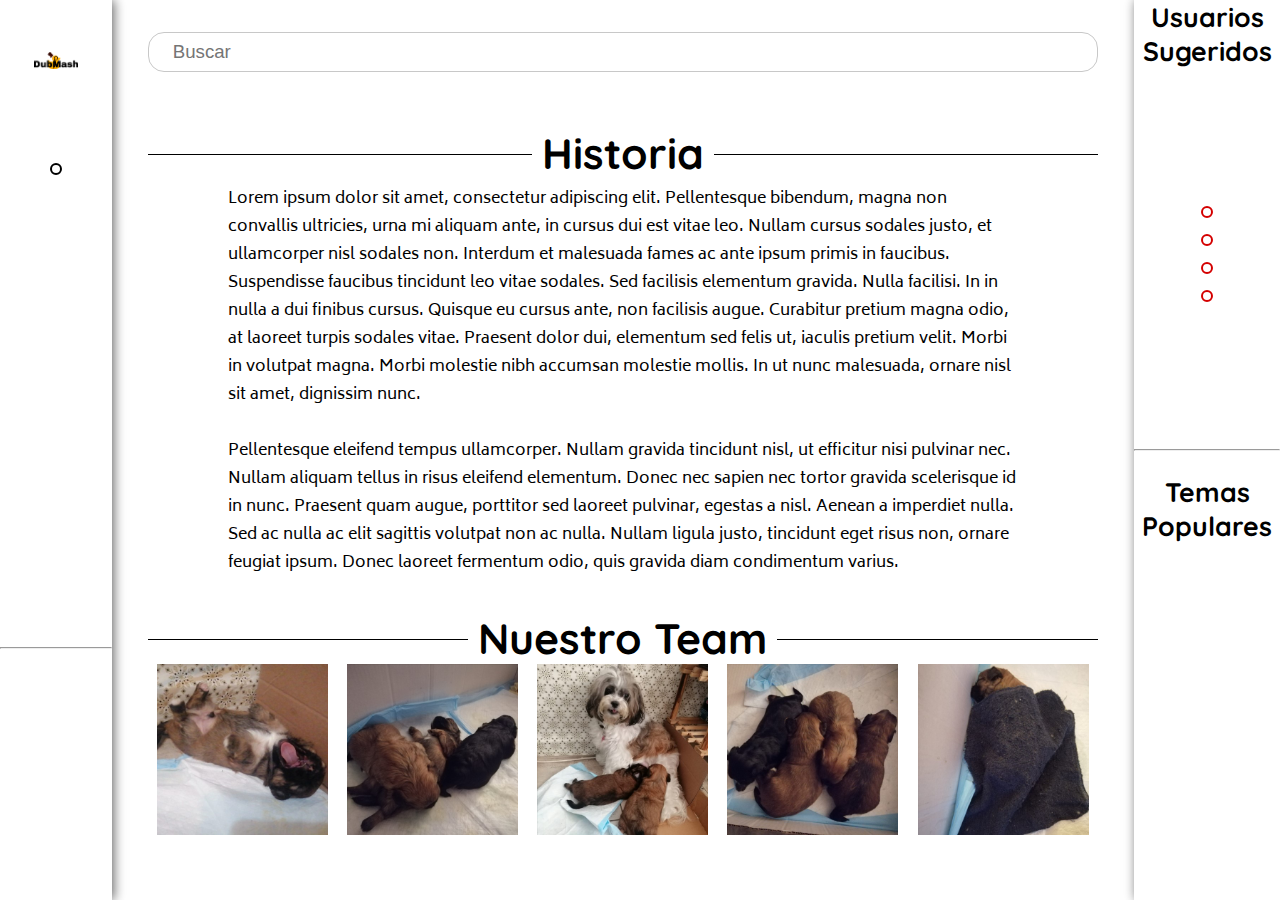
==== acercade.html @ 82f8ccea "Archivos de las paginas de login, acerca de, contacto, nosotros y pantallas principales agregadas" ====
<!DOCTYPE html>
<html lang="en">
<head>
    <meta charset="UTF-8">
    <meta http-equiv="X-UA-Compatible" content="IE=edge">
    <meta name="viewport" content="width=device-width, initial-scale=1.0">
    <link rel="stylesheet" href="css/acerca_style.css">
    <link rel="shortcut icon" href="media/Duck.png" type="image/png">
    <script src="https://kit.fontawesome.com/f0dfed3350.js" crossorigin="anonymous"></script>
    
    <title>DubMash</title>
</head>
<body>
    <main>
        <section id="left">
            <div class="inner-l">
                <div id="logo">
                    <a href="index.html">
                        <img src="media/DubMash.png" alt="">
                    </a>
                </div>
                <div id="user-profile">
                    <div id="profile-picture">
                        <img src="https://via.placeholder.com/150" alt="">
                    </div>
                    <div id="user-data">
                        <h2><a href="ContenidoCargado.html">Username</a></h2>
                        <p>User Flair</p>
                    </div>
                </div>
                <div id="tabs">
                    <ul>
                        <li class="tab-container active-tab"><i class="fas fa-home"></i> <h4 class="tab-title"><a href="">Inicio</a></h4></li>
                        <li class="tab-container"><i class="fas fa-compass"></i> <h4 class="tab-title"><a href="">Explorar</a></h4></li>
                        <li class="tab-container"><i class="fas fa-bookmark"></i> <h4 class="tab-title"><a href="">Guardados</a></h4></li>
                        <li class="tab-container"><i class="fas fa-bell"></i> <h4 class="tab-title"><a href="">Notificaciones</a></h4> <div class="notif-cant">4</div></li>
                        <li class="tab-container"><i class="fas fa-cog"></i> <h4 class="tab-title"><a href="">Configuracion</a></h4></li>
                    </ul>
                </div>
                <div class="separator">
                    <hr>
                    <div class="collapse">
                        <i class="fas fa-chevron-left"></i>
                    </div>
                </div>
                <div id="logout">
                    <div class="tab-container">
                        <i class="fas fa-sign-out-alt"></i>
                        <h4 class="tab-title"><a href="DubMash.html">Cerrar Sesion</a></h4>
                    </div>
                </div>
                <div id="info">
                    <p><a href="">FAQ</a> • <a href="acercade.html">Acerca de </a> • <a href="contacto.html">Contacto</a> • <a href="">Ayuda</a> • <a href="">Terminos y Condiciones</a> • <a href="">Privacidad</a></p>
                </div>
            </div>
        </section>


        <section id="center">
            <div id="search-bar">
                <i class="fas fa-search"></i>
                <input type="text" placeholder="Buscar">
            </div>
            
            <div id="historia">
                <div id="historia-title">
                    <h1>
                        <span>
                            Historia
                        </span>
                    </h1>
                </div>

                <div id="info-historia">
                    <p>
                        Lorem ipsum dolor sit amet, consectetur adipiscing elit. Pellentesque bibendum, magna non convallis ultricies, urna mi aliquam ante, in cursus dui est vitae leo. Nullam cursus sodales justo, et ullamcorper nisl sodales non. Interdum et malesuada fames ac ante ipsum primis in faucibus. Suspendisse faucibus tincidunt leo vitae sodales. Sed facilisis elementum gravida. Nulla facilisi. In in nulla a dui finibus cursus. Quisque eu cursus ante, non facilisis augue. Curabitur pretium magna odio, at laoreet turpis sodales vitae. Praesent dolor dui, elementum sed felis ut, iaculis pretium velit. Morbi in volutpat magna. Morbi molestie nibh accumsan molestie mollis. In ut nunc malesuada, ornare nisl sit amet, dignissim nunc.
                    </p>
                    <br>
                    <p>
                        Pellentesque eleifend tempus ullamcorper. Nullam gravida tincidunt nisl, ut efficitur nisi pulvinar nec. Nullam aliquam tellus in risus eleifend elementum. Donec nec sapien nec tortor gravida scelerisque id in nunc. Praesent quam augue, porttitor sed laoreet pulvinar, egestas a nisl. Aenean a imperdiet nulla. Sed ac nulla ac elit sagittis volutpat non ac nulla. Nullam ligula justo, tincidunt eget risus non, ornare feugiat ipsum. Donec laoreet fermentum odio, quis gravida diam condimentum varius.
                    </p>

                </div>
            </div>

            <div id="nuestro-team">
                <div id="nuestro-team-title">
                    <h1>
                        <span>
                            Nuestro Team
                        </span>
                    </h1>
                </div>

                <div id="nuestro-team-imgs">
                    <div class="nt-img-cont">
                        <img class="nt-img" src="media/Perros (1).jpg" alt>
                        <h1> 
                            Perros 1
                        </h1>
                    </div>                    
                    
                    <div class="nt-img-cont">
                        <img class="nt-img" src="media/Perros (2).jpg" alt>
                        <h1>
                            Perros 2
                        </h1>
                    </div>

                    <div class="nt-img-cont">
                        <img class="nt-img" src="media/Perros (3).jpg" alt>
                        <h1>
                            Perros 3
                        </h1>
                    </div>

                    <div class="nt-img-cont">
                        <img class="nt-img" src="media/Perros (4).jpg" alt>
                        <h1>
                            Perros 4
                        </h1>
                    </div>

                    <div class="nt-img-cont">
                        <img class="nt-img" src="media/Perros (5).jpg" alt>
                        <h1>
                            Perros 5
                        </h1>
                    </div>
                </div>
            </div>

        </section>


        <section id="right">
            <div class="inner-r">
                <div class="suggestions">
                    <div class="sug-title">
                        <h1>Usuarios Sugeridos</h1>
                    </div>
                    <div class="sug-list">
                        <div class="sug-user">
                            <div class="sug-user-picture">
                                <img src="https://via.placeholder.com/150" alt="">
                            </div>
                            <div class="sug-user-data">
                                <h3>Username</h3>
                                <p>User Flair</p>
                            </div>
                            <div class="sug-user-button">
                                <button>Seguir</button>
                            </div>
                        </div>
                        <div class="sug-user">
                            <div class="sug-user-picture">
                                <img src="https://via.placeholder.com/150" alt="">
                            </div>
                            <div class="sug-user-data">
                                <h3>Username</h3>
                                <p>User Flair</p>
                            </div>
                            <div class="sug-user-button">
                                <button>Seguir</button>
                            </div>
                        </div>
                        <div class="sug-user">
                            <div class="sug-user-picture">
                                <img src="https://via.placeholder.com/150" alt="">
                            </div>
                            <div class="sug-user-data">
                                <h3>Username</h3>
                                <p>User Flair</p>
                            </div>
                            <div class="sug-user-button">
                                <button>Seguir</button>
                            </div>
                        </div>
                        <div class="sug-user">
                            <div class="sug-user-picture">
                                <img src="https://via.placeholder.com/150" alt="">
                            </div>
                            <div class="sug-user-data">
                                <h3>Username</h3>
                                <p>User Flair</p>
                            </div>
                            <div class="sug-user-button">
                                <button>Seguir</button>
                            </div>
                        </div>
                        <div class="see-more">
                            <a href="">Ver mas...</a>
                        </div>
                    </div>
                </div>
                <div class="separator">
                    <div class="collapse-2">
                        <i class="fas fa-chevron-right"></i>
                    </div>
                    <hr>
                </div>
                <div class="suggestions">
                   <div class="sug-title">
                        <h1>Temas Populares</h1>
                   </div>
                   <div class="sug-list">
                        <div class="sug-topic">
                            <div class="sug-topic-picture">
                                <img src="https://via.placeholder.com/150" alt="">
                            </div>
                            <div class="sug-topic-data">
                                <h3>Topic</h3>
                            </div>
                            <div class="sug-topic-button">
                                <i class="fas fa-star"></i>
                            </div>
                        </div>
                        <div class="sug-topic">
                            <div class="sug-topic-picture">
                                <img src="https://via.placeholder.com/150" alt="">
                            </div>
                            <div class="sug-topic-data">
                                <h3>Topic</h3>
                            </div>
                            <div class="sug-topic-button">
                                <i class="fas fa-star"></i>
                            </div>
                        </div>
                        <div class="sug-topic">
                            <div class="sug-topic-picture">
                                <img src="https://via.placeholder.com/150" alt="">
                            </div>
                            <div class="sug-topic-data">
                                <h3>Topic</h3>
                            </div>
                            <div class="sug-topic-button">
                                <i class="fas fa-star"></i>
                            </div>
                        </div>
                        <div class="sug-topic">
                            <div class="sug-topic-picture">
                                <img src="https://via.placeholder.com/150" alt="">
                            </div>
                            <div class="sug-topic-data">
                                <h3>Topic</h3>
                            </div>
                            <div class="sug-topic-button">
                                <i class="fas fa-star"></i>
                            </div>
                        </div>
                        <div class="see-more">
                            <a href="">Ver mas...</a>
                        </div>
                   </div> 
                </div>
            </div>
        </section>
    </main>
    <article class="overlay hidden">
        <div class="modal-container">
            <span class="close">&times;</span>
            <div class="modal-body">
                <div class="modal-image">
                    <img src="https://via.placeholder.com/800x900" alt="">
                    
                    <div class="post-buttons">
                        <i class="far fa-heart"></i>
                        <i class="far fa-bookmark"></i>
                    </div>
                </div>
                <div class="modal-data">
                    <div class="modal-data-head">
                        <div class="modal-user">
                            <div class="modal-profile-picture">
                                <img src="https://via.placeholder.com/150" alt="">
                            </div>
                            <p><a href=""><b>Username</b></a>  •  2h</p>
                        </div>
                        <div class="modal-description">
                            <div class="modal-title">
                                <h2>Post Title</h2>
                            </div>
                            <div class="modal-tags">
                                <p><a href="">Topic</a> <a href="">Topic</a> <a href="">Topic</a></p>
                            </div>
                        </div>
                    </div>
                    <div class="modal-data-body">
                        <div class="modal-data-title">
                            <h4>Comentarios</h4>
                        </div>
                        <div class="comments">
                            <div class="comment">
                                <div class="comment-image">
                                    <img src="https://via.placeholder.com/150" alt="">
                                </div>
                                <div class="comment-data">
                                    <h4>Username</h4>
                                    <p>Lorem ipsum dolor sit amet consectetur adipisicing elit. Voluptatibus atque, fugit suscipit possimus voluptatem hic laudantiu</p>
                                </div>
                            </div>
                            <div class="comment">
                                <div class="comment-image">
                                    <img src="https://via.placeholder.com/150" alt="">
                                </div>
                                <div class="comment-data">
                                    <h4>Username</h4>
                                    <p>Lorem ipsum dolor sit amet consectetur adipisicing elit. Voluptatibus atque, fugit suscipit possimus voluptatem hic laudantiu</p>
                                </div>
                            </div>
                            <div class="comment">
                                <div class="comment-image">
                                    <img src="https://via.placeholder.com/150" alt="">
                                </div>
                                <div class="comment-data">
                                    <h4>Username</h4>
                                    <p>Lorem ipsum dolor sit amet consectetur adipisicing elit. Voluptatibus atque, fugit suscipit possimus voluptatem hic laudantiu</p>
                                </div>
                            </div>
                            <div class="comment">
                                <div class="comment-image">
                                    <img src="https://via.placeholder.com/150" alt="">
                                </div>
                                <div class="comment-data">
                                    <h4>Username</h4>
                                    <p>Lorem ipsum dolor sit amet consectetur adipisicing elit. Voluptatibus atque, fugit suscipit possimus voluptatem hic laudantiu</p>
                                </div>
                            </div>
                            <div class="comment">
                                <div class="comment-image">
                                    <img src="https://via.placeholder.com/150" alt="">
                                </div>
                                <div class="comment-data">
                                    <h4>Username</h4>
                                    <p>Lorem ipsum dolor sit amet consectetur adipisicing elit. Voluptatibus atque, fugit suscipit possimus voluptatem hic laudantiu</p>
                                </div>
                            </div>
                        </div>
                        <div class="comment-input">
                            <input type="text" placeholder="Introduzca su Comentario">
                            <i class="fas fa-paper-plane"></i>
                        </div>
                    </div>
                </div>
            </div>
        </div>
    </article>
    
    <script src="js/script.js"></script>
</body>
</html>
---- css/acerca_style.css ----
@import url('https://fonts.googleapis.com/css2?family=Biryani:wght@400;600;700&family=Quicksand:wght@600;700&display=swap');

:root {
    --main-color: #162A9C;
  }

*{
    padding: 0;
    margin: 0;
    box-sizing: border-box;
    list-style: none;
    text-decoration: none;
}

body{
    height: 100vh;
    scrollbar-width: none;
    -ms-overflow-style: none;
}

body::-webkit-scrollbar{
    display: none;
}

a, p, i{
    color: #c8c8c8;
    transition: 0.25s;
}

a:hover{
    color: var(--main-color);
}

i{
    font-size: 24pt;
}

i:hover{
    cursor: pointer;
}

h1, h2{
    font-family: 'Quicksand', sans-serif;
    font-weight: bold;
}

h3, h4, h5, h6, p, a, button{
    font-family: 'Biryani', sans-serif;
}

b{
    color: #000;
}

button{
    background-color: var(--main-color);
    color: #ffffff;
}

input:focus{
    outline: none;
}

main{
    display: grid;
    grid-template-columns: 0.25fr 0.45fr 0.25fr;
    height: 100%;
    justify-content: space-between;
}

#left{
    box-shadow: 2px 0px 11px 0px rgba(0,0,0,0.6);
    background-color: #fff;
    min-height: 100vh;
}

.inner-l{
    display: grid;
    grid-template-rows:0.14fr 0.11fr 0.34fr 0.06fr 0.06fr 0.29fr ;
    height: 100vh;
    position: sticky;
    top: 0;
}

#center{
    padding: 2rem 0 ;
    grid-column: 2;
}

#right{
    right: 0;
    box-shadow: 2px 0px 11px 0px rgba(0,0,0,0.6);
    background-color: #fff;
    min-height: 100vh;
}

.inner-r{
    display: grid;
    grid-template-rows: 0.5fr 0.06fr 0.5fr;
    min-height: 100vh;
    position: sticky;
    top: 0
}

#logo{
    display: flex;
}

#logo a{
    display: flex;
    align-items: center;
    justify-content: center;
}

#logo img{
    max-width: 40%;
    align-self: center;
}

#user-profile{
    display: flex;
    align-items: center;
    padding-left: 5rem;
}

#profile-picture{
    border: 2px solid #000;
    display: flex;
    border-radius: 50%;
    padding: 4px;
}

#profile-picture img{
    align-self: center;
    max-width: 57px;
    border-radius: 50%;
}

#user-data{
    padding-left: 1rem;
}

#user-data a{
    color: #000;
}

#tabs{
    padding: 1rem 0;
    padding-left: 5rem;
}

#tabs ul{
    height: 100%;
    display: flex;
    flex-direction: column;
    justify-content: space-around;
}

.tab-container{
    display: flex;
    align-items: center;
}

.tab-container:hover{
    cursor: pointer;
}

.tab-container:hover a, .tab-container:hover i{
    color: var(--main-color);
}

.tab-title{
    margin-left: 1rem;
}

.active-tab{
    border-right: 10px solid var(--main-color);
}

.active-tab a, .active-tab i{
    color: var(--main-color);
}

.notif-cant{
    background-color: #000;
    border-radius: 50%;
    text-align: center;
    margin-left: 5rem;
    padding: 0.2rem;
    width: 20px;
    height: 20px;
    color: #ffffff;
    font-family: 'Biryani', sans-serif;
    font-size: 7pt;
    transition: 0.25s;
}

.tab-container:hover .notif-cant{
    background-color: #E2336B;
}

.separator{
    display: flex;
    justify-content: space-between;
    align-items: center;
}

.separator hr{
    width: 100%;
    height: 1px;
}

.collapse{
    background-color: var(--main-color);
    border-radius: 50% 0 0 50%;
    padding: 0.75rem;
}

.collapse:hover, .collapse-2:hover{
    cursor: pointer;
}

.collapse:hover i, .collapse-2:hover i{
    color: #ffffff;
}

#logout{
    display: flex;
    align-items: center;
    justify-content: space-around;
    padding-left: 5rem;
}

#logout div{
    width: 100%;
}

#info{
    display: flex;
    align-content:flex-end;
    padding: 0.75rem 5rem;
}

#info p{
    margin-top: auto;
    font-size: 8pt;
}

#search-bar{
    display: flex;
    padding: 0.5rem 1rem;
    border: 1px solid #c8c8c8;
    align-items: center;
    border-radius: 16px;
}

#search-bar input{
    border: none;
    width: 100%;
    font-size: 14pt;
    padding-left: 0.5rem;
}

#search-bar i{
    font-size: 12pt;
}

.suggestions{
    display: grid;
    max-height: 100%;
}

.sug-title{
    text-align: center;
    font-size: 16pt;
}

.sug-list{
    max-height: 60%;
    padding: 1rem 0;
}

.sug-user, .sug-topic{
    display: flex;
    align-items: center;
    padding-left: 3rem;
    margin-top: 1rem;
}

.sug-user:hover, .sug-topic:hover{
    cursor: pointer;
}

.sug-user-picture{
    border: 2px solid rgb(212, 0, 0);
    display: flex;
    border-radius: 50%;
    padding: 4px;
    transition: 0.25s;
}

.sug-user-picture img{
    align-self: center;
    max-width: 45px;
    max-height: auto;
    border-radius: 50%;
}

.sug-user-picture:hover, .sug-topic-picture:hover{
    transform: scale(1.1);
}

.sug-user-data, .sug-topic-data{
    padding-left: 1rem;
    line-height: 14pt;
}

.sug-user-data:hover h3, .sug-topic-data:hover h3{
    text-decoration: underline;
}

.sug-user-button, .sug-topic-button{
    width: 100%;
    text-align: end;
    padding-right: 1rem;
}

.sug-user-button button{
    font-weight: bold;
    padding: 0.25rem 1rem;
    border-radius: 8px;
    transition: 0.25s;
}

.sug-user-button button:hover{
    background-color: var(--main-color);
    cursor: pointer;
}

.sug-topic-picture{
    transition: 0.25s;
}

.sug-topic-picture img{
    max-width: 45px;
}

.sug-topic-button:hover i{
    color: var(--main-color);
}

.see-more{
    text-align: right;
    margin-top: 1rem;
    padding-right: 1rem;
}

.collapse-2{
    background-color: var(--main-color);
    border-radius: 0 50% 50% 0;
    padding: 0.75rem;
}

#historia-title{
    width: 100%; 
    text-align: center; 
    border-bottom: 1px solid #000; 
    line-height: 0.1em;
    margin: 10px 0 20px; 
    margin-top: 5rem;
    font-size: 16pt;
}

#historia-title span {
    background:#fff; 
    padding:0 10px; 
}

#info-historia p{
    color: #000000;
    margin: 30px 80px -20px 80px;
    transition: 0.25s;
}

#nuestro-team-title{
    width: 100%; 
    text-align: center; 
    border-bottom: 1px solid #000; 
    line-height: 0.1em;
    margin: 10px 0 20px; 
    margin-top: 5rem;
    font-size: 16pt;
}

#nuestro-team-title span {
    background:#fff; 
    padding:0 10px; 
}

#nuestro-team-imgs{
    display: flex;
    justify-content: center;
}

.nt-img-cont {
    position: relative;
    text-align: center;
    color: white;
}

.nt-img-cont h1{
    position: absolute;
    top: 45%;
    left: 30%;
    text-align: center;
    visibility: hidden;
}

.nt-img{
    width: 90%;
    margin: 2%;
}

.nt-img-cont:hover .nt-img{
    transform: scale(1.1);
    filter: brightness(30%);
    cursor: pointer;
}

.nt-img-cont:hover h1{
    visibility: visible;
}

.post{
    margin: 1.5rem 0;
}

.post-head{
    display: flex;
    justify-content: space-between;
    margin-bottom: 0.75rem;
}


.post-author{
    display: flex;
    align-items: center;
}

.post-profile-picture{
    border: 2px solid green;
    padding: 2px;
    border-radius: 50%;
    transition: 0.25s;
    display: flex;
    margin-right: 1rem;
}

.post-profile-picture:hover{
    transform: scale(1.1);
    cursor: pointer;
}

.post-profile-picture img{
    border-radius: 50%;
    max-width: 30px;
}

i:hover{
    color: var(--main-color);
}

.post-image{
    display: flex;
    justify-content: center;
    margin-top: 1rem;
}

.post-image:hover{
    cursor: pointer;
}

.post-image img{
    max-width: 80%;
    max-height: 80vh;
}

.post-foot{
    margin-top: 1rem;
    display: flex;
    justify-content: space-between;
}

.post-buttons{
    width: 15%;
    display: flex;
    justify-content: space-around;
}

@keyframes fade-in {
    from {
      opacity: 0;
    }
    to {
      opacity: 1;
    }
  }

.hidden{
    visibility: hidden;
    opacity: 0;
}

.overlay{
    display: flex;
    justify-content: center;
    align-items: center;
    position: fixed;
    z-index: 1;
    left: 0;
    top: 0;
    width: 100vw;
    height: 100vh;
    overflow: auto;
    background-color: rgb(0,0,0);
    background-color: rgba(0,0,0,0.4);
    transition: 0.3s;
}

.modal-container{
    background-color: #ffffff;
    width: 70%;
    height: 80%;
    padding: 2rem;
    border-radius: 8px;
}

.close {
    color: #aaa;
    float: right;
    font-size: 28px;
    font-weight: bold;
  }

.close:hover, .close:focus {
  color: black;
  text-decoration: none;
  cursor: pointer;
}

.modal-body{
    height: 100%;
    display: flex;
    justify-content: space-around;
    align-items: center;
}

.modal-body > div{
    margin: 0 0.5rem;
}

.modal-image{
    display: flex;
    align-items: center;
    justify-content: center;
    flex-direction: column;
    height: 100%;
    width: 60%;
}

.modal-image img{
    align-self: center;
    min-width: 50%;
    max-width: 100%;
    max-height: 100%;
    box-shadow: 0px 5px 8px 1px rgba(0,0,0,0.16);
}

.modal-image .post-buttons{
    width: 50%;
    margin-top: 1rem;
}

.modal-user{
    display: flex;
    align-items: center;
}

.modal-profile-picture{
    border: 2px solid rgb(143, 69, 0);
    display: flex;
    border-radius: 50%;
    padding: 4px;
    transition: 0.25s;
    margin-right: 1rem;
}

.modal-profile-picture:hover{
    transform: scale(1.1);
}

.modal-profile-picture img{
    align-self: center;
    max-width: 45px;
    border-radius: 50%;
}

.modal-description{
    margin: 0.5rem 0;
}

.modal-tags{
    margin-top: 0.5rem;
}

.modal-tags a{
    font-size: 9pt;
    color: #334de2;
}

.modal-tags p{
    word-spacing: 0.5rem;
}

.modal-data-title h4{
    color: #c8c8c8;
}

.comments{
    max-height:25vh;
    overflow-y: auto;
    padding: 0 0.75rem;
    scroll-behavior: smooth;
}

.comment{
    display: flex;
    align-items: flex-start;
    margin: 1rem 0;
    background-color: #fff;
    box-shadow: 0px 0px 14px 0px rgba(0,0,0,0.52);
    padding: 1rem 0.5rem;
    border-radius: 8px;
}

.comment-image{
    border: 2px solid rgb(178, 11, 184);
    display: flex;
    border-radius: 50%;
    padding: 4px;
    transition: 0.25s;
    margin-right: 1rem;
}

.comment-image img{
    align-self: center;
    max-width: 35px;
    border-radius: 50%;
}

.comment-data p{
    font-size: 10pt;
    color: #a8a8a8;
}

.comment-input{
    margin-top: 1rem;
    display: flex;
    padding: 0.5rem 0.75rem;
    border: 1px solid #c8c8c8;
    align-items: center;
    border-radius: 16px;
}

.comment-input input{
    border: none;
    width: 100%;
    font-size: 12pt;
    padding-left: 0.5rem;
}

.comment-input i{
    font-size: 12pt;
}

@media only screen and (max-width: 1400px) {
    main{
        grid-template-columns: 0.1fr 0.85fr 0.1fr;
        column-gap: 0.5rem;
    }

    .tab-title, #user-data, .sug-user-button, .sug-user-data, .see-more, .sug-topic-button, .sug-topic-data, #info, .notif-cant, .separator div{
        display: none;
    }

    #user-profile, #tabs, .tab-container, #logout, .sug-user, .sug-topic{
        padding-left: 0;
        justify-content: center;
    }

    .sug-title{
        font-size: 10pt;
        padding: 0 0.5rem;
    }

    .modal-container{
        width: 80%;
        height: 90%;
        padding: 1rem;
        border-radius: 8px;
    }

    .modal-body{
        flex-direction: column;
        align-content: space-around;
        justify-content: center;
        padding-top: 0;
    }

    .modal-image{
        max-height: 30%;
        max-width: 100%;
        min-width: none;
        padding-top: 1rem;
    }

    .modal-image img{
        max-height: 100%;
    }

    #profile-picture img{
        align-self: center;
        max-width: 47px;
        border-radius: 50%;
    }

    .inner-l{
        grid-template-rows:0.14fr 0.11fr auto 0.06fr 0.06fr 0.2fr ;

    }

    .post-buttons{
        width: 30%;
    }

  }
.hide{
    display: none !important;
}

.lockScroll{
    overflow: hidden;
}

.collapseL{
    grid-template-columns: 0.1fr 1fr 0.25fr;
    column-gap: 1rem;
}
.collapseR{
    grid-template-columns: 0.25fr 1fr 0.1fr;
    column-gap: 1rem;
}
.collapseBoth{
    grid-template-columns: 0.1fr 0.9fr 0.1fr;
    column-gap: 1rem;
}
.collapsePad{
    padding-left: 0 !important;
    justify-content: center;
}

.collapseTitle{
    font-size: 10pt;
    padding: 0 0.5rem;
}

.activeIcon{
    color: var(--main-color);
}
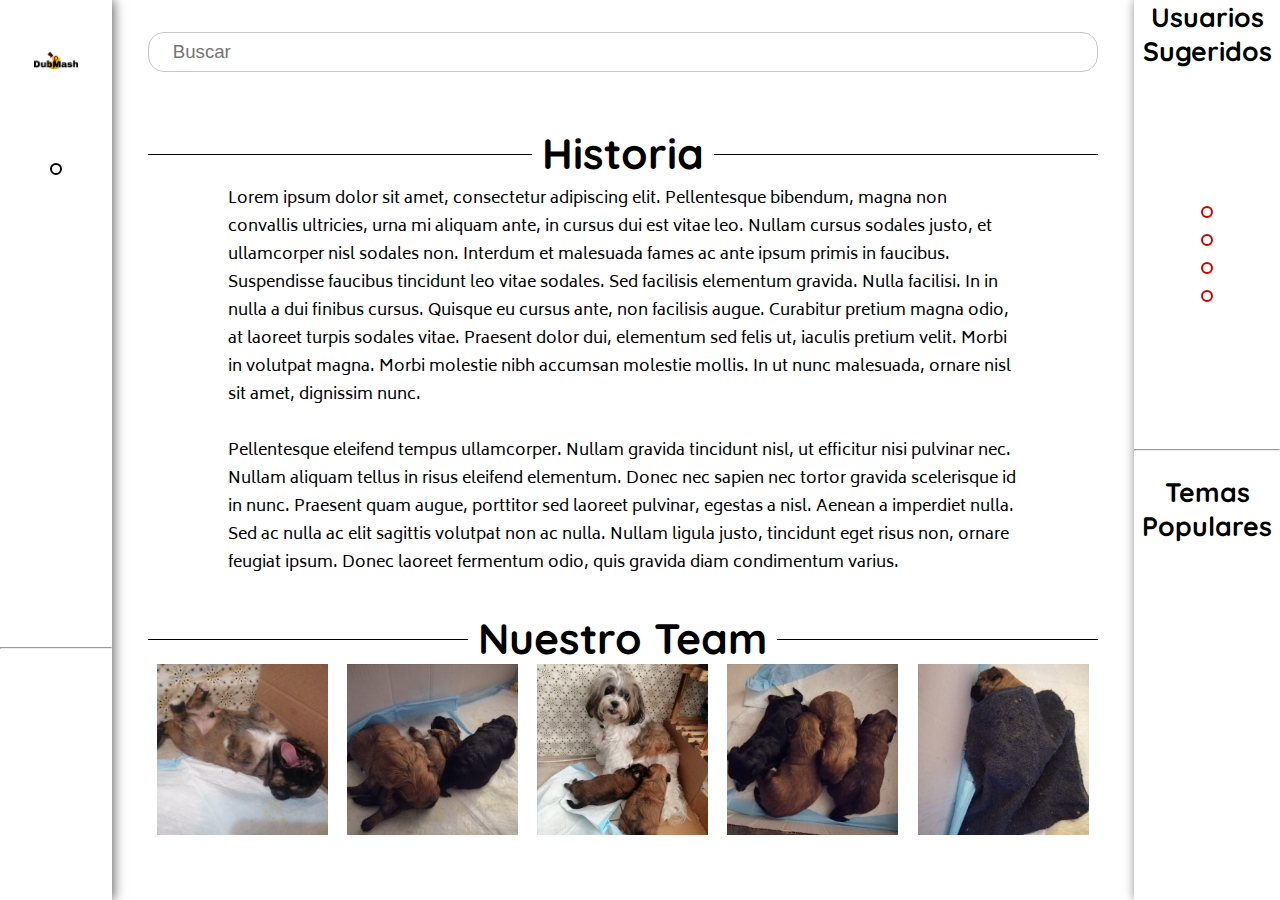
==== commit de1709ca: "se realiza pull de ultimos comits realizados  Please enter a commit message to explain why this merg" ====
--- a/acercade.html
+++ b/acercade.html
@@ -21,7 +21,7 @@
                 </div>
                 <div id="user-profile">
                     <div id="profile-picture">
-                        <img src="https://via.placeholder.com/150" alt="">
+                        <img src="https://i.pinimg.com/564x/bf/1c/3e/bf1c3e8a1a100c1d56d1c089934899fc.jpg" alt="">
                     </div>
                     <div id="user-data">
                         <h2><a href="ContenidoCargado.html">Username</a></h2>
@@ -30,8 +30,8 @@
                 </div>
                 <div id="tabs">
                     <ul>
-                        <li class="tab-container active-tab"><i class="fas fa-home"></i> <h4 class="tab-title"><a href="">Inicio</a></h4></li>
-                        <li class="tab-container"><i class="fas fa-compass"></i> <h4 class="tab-title"><a href="">Explorar</a></h4></li>
+                        <li class="tab-container active-tab"><i class="fas fa-home"></i> <h4 class="tab-title"><a href="index.html">Inicio</a></h4></li>
+                        <li class="tab-container"><i class="fas fa-compass"></i> <h4 class="tab-title"><a href="busqueda.html">Explorar</a></h4></li>
                         <li class="tab-container"><i class="fas fa-bookmark"></i> <h4 class="tab-title"><a href="">Guardados</a></h4></li>
                         <li class="tab-container"><i class="fas fa-bell"></i> <h4 class="tab-title"><a href="">Notificaciones</a></h4> <div class="notif-cant">4</div></li>
                         <li class="tab-container"><i class="fas fa-cog"></i> <h4 class="tab-title"><a href="">Configuracion</a></h4></li>
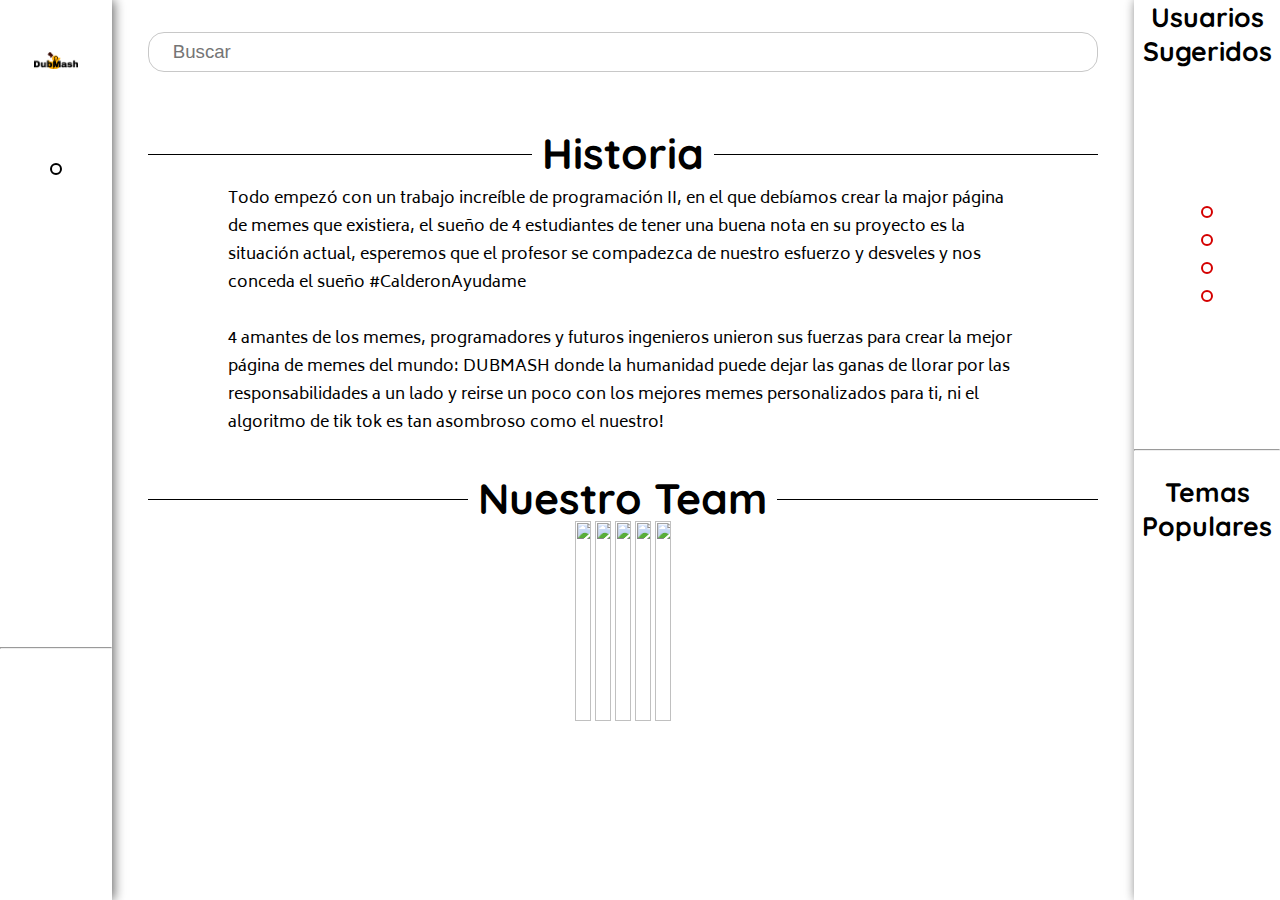
==== commit 7746a39e: "Borre las fotos de los perros e hice cambios en About us y en contenido cargado" ====
--- a/acercade.html
+++ b/acercade.html
@@ -30,8 +30,8 @@
                 </div>
                 <div id="tabs">
                     <ul>
-                        <li class="tab-container active-tab"><i class="fas fa-home"></i> <h4 class="tab-title"><a href="index.html">Inicio</a></h4></li>
-                        <li class="tab-container"><i class="fas fa-compass"></i> <h4 class="tab-title"><a href="busqueda.html">Explorar</a></h4></li>
+                        <li class="tab-container active-tab"><i class="fas fa-home"></i> <h4 class="tab-title"><a href="">Inicio</a></h4></li>
+                        <li class="tab-container"><i class="fas fa-compass"></i> <h4 class="tab-title"><a href="">Explorar</a></h4></li>
                         <li class="tab-container"><i class="fas fa-bookmark"></i> <h4 class="tab-title"><a href="">Guardados</a></h4></li>
                         <li class="tab-container"><i class="fas fa-bell"></i> <h4 class="tab-title"><a href="">Notificaciones</a></h4> <div class="notif-cant">4</div></li>
                         <li class="tab-container"><i class="fas fa-cog"></i> <h4 class="tab-title"><a href="">Configuracion</a></h4></li>
@@ -73,11 +73,11 @@
 
                 <div id="info-historia">
                     <p>
-                        Lorem ipsum dolor sit amet, consectetur adipiscing elit. Pellentesque bibendum, magna non convallis ultricies, urna mi aliquam ante, in cursus dui est vitae leo. Nullam cursus sodales justo, et ullamcorper nisl sodales non. Interdum et malesuada fames ac ante ipsum primis in faucibus. Suspendisse faucibus tincidunt leo vitae sodales. Sed facilisis elementum gravida. Nulla facilisi. In in nulla a dui finibus cursus. Quisque eu cursus ante, non facilisis augue. Curabitur pretium magna odio, at laoreet turpis sodales vitae. Praesent dolor dui, elementum sed felis ut, iaculis pretium velit. Morbi in volutpat magna. Morbi molestie nibh accumsan molestie mollis. In ut nunc malesuada, ornare nisl sit amet, dignissim nunc.
+                        Todo empezó con un trabajo increíble de programación II, en el que debíamos crear la major página de memes que existiera, el sueño de 4 estudiantes de tener una buena nota en su proyecto es la situación actual, esperemos que el profesor se compadezca de nuestro esfuerzo y desveles y nos conceda el sueño #CalderonAyudame 
                     </p>
                     <br>
                     <p>
-                        Pellentesque eleifend tempus ullamcorper. Nullam gravida tincidunt nisl, ut efficitur nisi pulvinar nec. Nullam aliquam tellus in risus eleifend elementum. Donec nec sapien nec tortor gravida scelerisque id in nunc. Praesent quam augue, porttitor sed laoreet pulvinar, egestas a nisl. Aenean a imperdiet nulla. Sed ac nulla ac elit sagittis volutpat non ac nulla. Nullam ligula justo, tincidunt eget risus non, ornare feugiat ipsum. Donec laoreet fermentum odio, quis gravida diam condimentum varius.
+                        4 amantes de los memes, programadores y futuros ingenieros unieron sus fuerzas para crear la mejor página de memes del mundo: DUBMASH donde la humanidad puede dejar las ganas de llorar por las responsabilidades a un lado y reirse un poco con los mejores memes personalizados para ti, ni el algoritmo de tik tok es tan asombroso como el nuestro!
                     </p>
 
                 </div>
@@ -94,37 +94,37 @@
 
                 <div id="nuestro-team-imgs">
                     <div class="nt-img-cont">
-                        <img class="nt-img" src="media/Perros (1).jpg" alt>
+                        <img class="nt-img" src="https://i.pinimg.com/564x/3e/d9/a5/3ed9a59045d35dc5ad5ab4ea23991844.jpg" alt>
                         <h1> 
-                            Perros 1
+                            Analissa
                         </h1>
                     </div>                    
                     
                     <div class="nt-img-cont">
-                        <img class="nt-img" src="media/Perros (2).jpg" alt>
+                        <img class="nt-img" src="https://i.pinimg.com/564x/0d/af/e3/0dafe30ee1c0a79d06c211a10122b0f3.jpg" alt>
                         <h1>
-                            Perros 2
-                        </h1>
-                    </div>
-
-                    <div class="nt-img-cont">
-                        <img class="nt-img" src="media/Perros (3).jpg" alt>
+                            Raúl
+                        </h1>
+                    </div>
+
+                    <div class="nt-img-cont">
+                        <img class="nt-img" src="https://i.pinimg.com/564x/52/24/85/522485c06e1873ee6c62174ea5d0f6b2.jpg" alt>
                         <h1>
-                            Perros 3
-                        </h1>
-                    </div>
-
-                    <div class="nt-img-cont">
-                        <img class="nt-img" src="media/Perros (4).jpg" alt>
+                            Ana
+                        </h1>
+                    </div>
+
+                    <div class="nt-img-cont">
+                        <img class="nt-img" src="https://i.pinimg.com/564x/33/6a/01/336a01047ba88f34899069b6a55d55b9.jpg" alt>
                         <h1>
-                            Perros 4
-                        </h1>
-                    </div>
-
-                    <div class="nt-img-cont">
-                        <img class="nt-img" src="media/Perros (5).jpg" alt>
+                            Joseph
+                        </h1>
+                    </div>
+
+                    <div class="nt-img-cont">
+                        <img class="nt-img" src="https://i.pinimg.com/564x/ed/2f/96/ed2f96abb39f0a1a464a80c7fce72069.jpg" alt>
                         <h1>
-                            Perros 5
+                            Anwar
                         </h1>
                     </div>
                 </div>
--- a/css/acerca_style.css
+++ b/css/acerca_style.css
@@ -2,7 +2,7 @@
 
 :root {
     --main-color: #162A9C;
-  }
+}
 
 *{
     padding: 0;
@@ -418,7 +418,9 @@
 
 .nt-img{
     width: 90%;
+    height:200px;
     margin: 2%;
+    object-fit:cover;
 }
 
 .nt-img-cont:hover .nt-img{
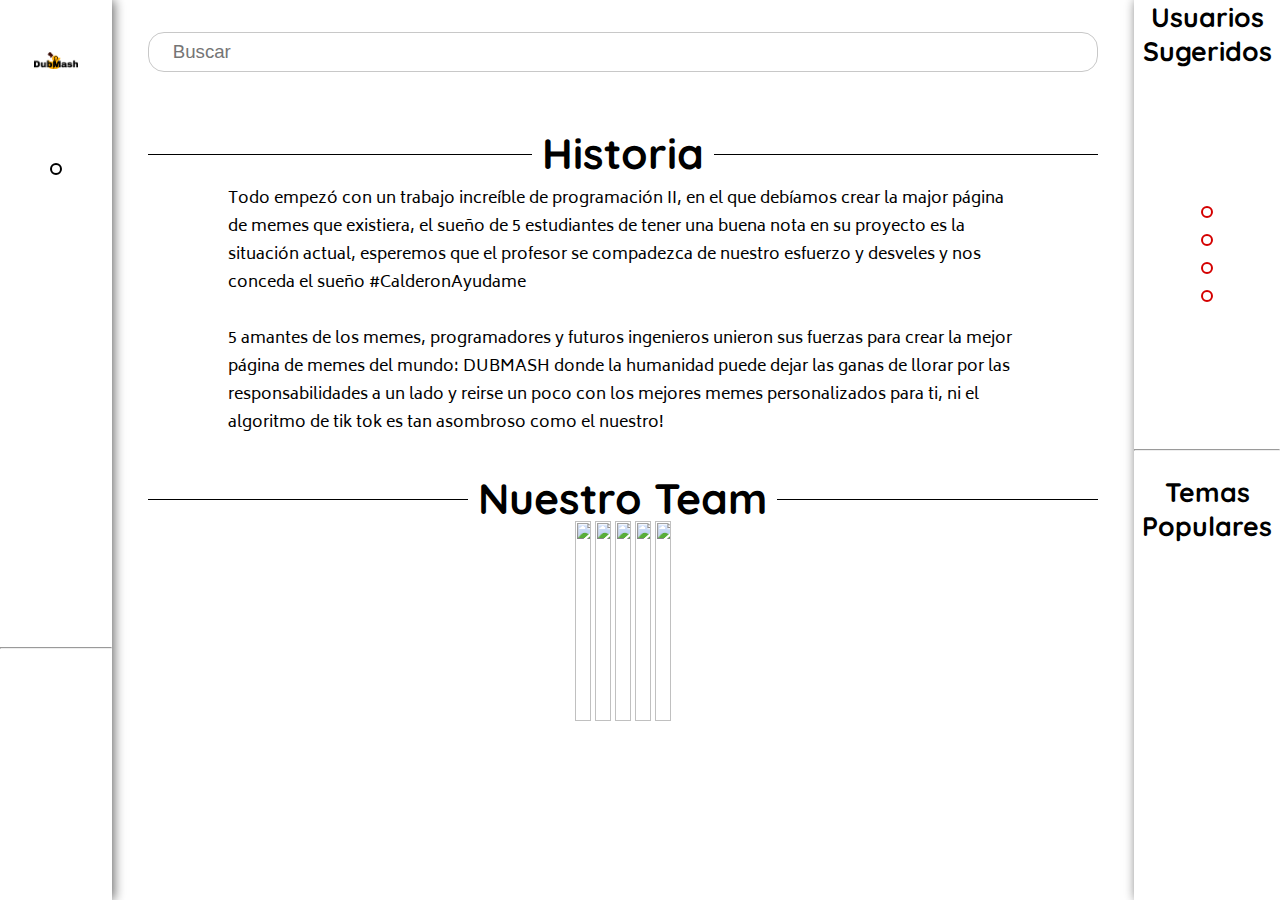
==== commit 4b12221c: "Se cambió a 5 estudiantes lo que decía 4" ====
--- a/acercade.html
+++ b/acercade.html
@@ -24,17 +24,17 @@
                         <img src="https://i.pinimg.com/564x/bf/1c/3e/bf1c3e8a1a100c1d56d1c089934899fc.jpg" alt="">
                     </div>
                     <div id="user-data">
-                        <h2><a href="ContenidoCargado.html">Username</a></h2>
-                        <p>User Flair</p>
+                        <h2><a href="ContenidoCargado.html">@CiniMini04</a></h2>
+                        <p>Tokoyami</p>
                     </div>
                 </div>
                 <div id="tabs">
                     <ul>
-                        <li class="tab-container active-tab"><i class="fas fa-home"></i> <h4 class="tab-title"><a href="">Inicio</a></h4></li>
-                        <li class="tab-container"><i class="fas fa-compass"></i> <h4 class="tab-title"><a href="">Explorar</a></h4></li>
+                        <li class="tab-container active-tab"><i class="fas fa-home"></i> <h4 class="tab-title"><a href="index.html">Inicio</a></h4></li>
+                        <li class="tab-container"><i class="fas fa-compass"></i> <h4 class="tab-title"><a href="busqueda.html">Explorar</a></h4></li>
                         <li class="tab-container"><i class="fas fa-bookmark"></i> <h4 class="tab-title"><a href="">Guardados</a></h4></li>
                         <li class="tab-container"><i class="fas fa-bell"></i> <h4 class="tab-title"><a href="">Notificaciones</a></h4> <div class="notif-cant">4</div></li>
-                        <li class="tab-container"><i class="fas fa-cog"></i> <h4 class="tab-title"><a href="">Configuracion</a></h4></li>
+                        <li class="tab-container"><i class="fas fa-cog"></i> <h4 class="tab-title"><a href="adminusuario1.html">Configuracion</a></h4></li>
                     </ul>
                 </div>
                 <div class="separator">
@@ -73,11 +73,11 @@
 
                 <div id="info-historia">
                     <p>
-                        Todo empezó con un trabajo increíble de programación II, en el que debíamos crear la major página de memes que existiera, el sueño de 4 estudiantes de tener una buena nota en su proyecto es la situación actual, esperemos que el profesor se compadezca de nuestro esfuerzo y desveles y nos conceda el sueño #CalderonAyudame 
+                        Todo empezó con un trabajo increíble de programación II, en el que debíamos crear la major página de memes que existiera, el sueño de 5 estudiantes de tener una buena nota en su proyecto es la situación actual, esperemos que el profesor se compadezca de nuestro esfuerzo y desveles y nos conceda el sueño #CalderonAyudame 
                     </p>
                     <br>
                     <p>
-                        4 amantes de los memes, programadores y futuros ingenieros unieron sus fuerzas para crear la mejor página de memes del mundo: DUBMASH donde la humanidad puede dejar las ganas de llorar por las responsabilidades a un lado y reirse un poco con los mejores memes personalizados para ti, ni el algoritmo de tik tok es tan asombroso como el nuestro!
+                        5 amantes de los memes, programadores y futuros ingenieros unieron sus fuerzas para crear la mejor página de memes del mundo: DUBMASH donde la humanidad puede dejar las ganas de llorar por las responsabilidades a un lado y reirse un poco con los mejores memes personalizados para ti, ni el algoritmo de tik tok es tan asombroso como el nuestro!
                     </p>
 
                 </div>
@@ -132,7 +132,6 @@
 
         </section>
 
-
         <section id="right">
             <div class="inner-r">
                 <div class="suggestions">
@@ -142,11 +141,11 @@
                     <div class="sug-list">
                         <div class="sug-user">
                             <div class="sug-user-picture">
-                                <img src="https://via.placeholder.com/150" alt="">
+                                <img src="https://i.pinimg.com/564x/d3/a1/1c/d3a11cf455a40d4c3edc6ba2bb4f9e53.jpg" alt="">
                             </div>
                             <div class="sug-user-data">
-                                <h3>Username</h3>
-                                <p>User Flair</p>
+                                <h3>AngryFire</h3>
+                                <p>Bakugo</p>
                             </div>
                             <div class="sug-user-button">
                                 <button>Seguir</button>
@@ -154,11 +153,11 @@
                         </div>
                         <div class="sug-user">
                             <div class="sug-user-picture">
-                                <img src="https://via.placeholder.com/150" alt="">
+                                <img src="https://i.pinimg.com/564x/35/5b/11/355b116454063a6c3af665b62c6d94c8.jpg" alt="">
                             </div>
                             <div class="sug-user-data">
-                                <h3>Username</h3>
-                                <p>User Flair</p>
+                                <h3>Momo</h3>
+                                <p>Yaoyorozu</p>
                             </div>
                             <div class="sug-user-button">
                                 <button>Seguir</button>
@@ -166,11 +165,11 @@
                         </div>
                         <div class="sug-user">
                             <div class="sug-user-picture">
-                                <img src="https://via.placeholder.com/150" alt="">
+                                <img src="https://i.pinimg.com/474x/22/cf/2f/22cf2fd3e861a6bdcaf29006d68a7dd7.jpg" alt="">
                             </div>
                             <div class="sug-user-data">
-                                <h3>Username</h3>
-                                <p>User Flair</p>
+                                <h3>Uravity</h3>
+                                <p>Ochaco</p>
                             </div>
                             <div class="sug-user-button">
                                 <button>Seguir</button>
@@ -178,11 +177,11 @@
                         </div>
                         <div class="sug-user">
                             <div class="sug-user-picture">
-                                <img src="https://via.placeholder.com/150" alt="">
+                                <img src="https://i.pinimg.com/564x/2c/2c/3d/2c2c3df27586cbfa614829529a2b9621.jpg" alt="">
                             </div>
                             <div class="sug-user-data">
-                                <h3>Username</h3>
-                                <p>User Flair</p>
+                                <h3>Deku</h3>
+                                <p>Midoriya</p>
                             </div>
                             <div class="sug-user-button">
                                 <button>Seguir</button>
@@ -201,53 +200,53 @@
                 </div>
                 <div class="suggestions">
                    <div class="sug-title">
-                        <h1>Temas Populares</h1>
-                   </div>
-                   <div class="sug-list">
-                        <div class="sug-topic">
-                            <div class="sug-topic-picture">
-                                <img src="https://via.placeholder.com/150" alt="">
-                            </div>
-                            <div class="sug-topic-data">
-                                <h3>Topic</h3>
-                            </div>
-                            <div class="sug-topic-button">
-                                <i class="fas fa-star"></i>
-                            </div>
-                        </div>
-                        <div class="sug-topic">
-                            <div class="sug-topic-picture">
-                                <img src="https://via.placeholder.com/150" alt="">
-                            </div>
-                            <div class="sug-topic-data">
-                                <h3>Topic</h3>
-                            </div>
-                            <div class="sug-topic-button">
-                                <i class="fas fa-star"></i>
-                            </div>
-                        </div>
-                        <div class="sug-topic">
-                            <div class="sug-topic-picture">
-                                <img src="https://via.placeholder.com/150" alt="">
-                            </div>
-                            <div class="sug-topic-data">
-                                <h3>Topic</h3>
-                            </div>
-                            <div class="sug-topic-button">
-                                <i class="fas fa-star"></i>
-                            </div>
-                        </div>
-                        <div class="sug-topic">
-                            <div class="sug-topic-picture">
-                                <img src="https://via.placeholder.com/150" alt="">
-                            </div>
-                            <div class="sug-topic-data">
-                                <h3>Topic</h3>
-                            </div>
-                            <div class="sug-topic-button">
-                                <i class="fas fa-star"></i>
-                            </div>
-                        </div>
+                    <h1>Temas Populares</h1>
+               </div>
+               <div class="sug-list">
+                    <div class="sug-topic">
+                        <div class="sug-topic-picture">
+                            <img src="https://i.pinimg.com/564x/47/f5/a8/47f5a83ac5fdea3eaa462aa645a72bb9.jpg" alt="">
+                        </div>
+                        <div class="sug-topic-data">
+                            <h3>Cardi</h3>
+                        </div>
+                        <div class="sug-topic-button">
+                            <i class="fas fa-star"></i>
+                        </div>
+                    </div>
+                    <div class="sug-topic">
+                        <div class="sug-topic-picture">
+                            <img src="https://i.pinimg.com/564x/b8/0f/70/b80f70409611cbb9ec27aecd96c59f4e.jpg" alt="">
+                        </div>
+                        <div class="sug-topic-data">
+                            <h3>Dogies</h3>
+                        </div>
+                        <div class="sug-topic-button">
+                            <i class="fas fa-star"></i>
+                        </div>
+                    </div>
+                    <div class="sug-topic">
+                        <div class="sug-topic-picture">
+                            <img src="https://i.pinimg.com/564x/15/35/b0/1535b06d2d6770e4c10ef39a3b902cac.jpg" alt="">
+                        </div>
+                        <div class="sug-topic-data">
+                            <h3>Doritos</h3>
+                        </div>
+                        <div class="sug-topic-button">
+                            <i class="fas fa-star"></i>
+                        </div>
+                    </div>
+                    <div class="sug-topic">
+                        <div class="sug-topic-picture">
+                            <img src="https://i.pinimg.com/564x/25/3e/0f/253e0ff23508dbd333be45da5f01fc7a.jpg" alt="">
+                        </div>
+                        <div class="sug-topic-data">
+                            <h3>About me</h3>
+                        </div>
+                        <div class="sug-topic-button">
+                            <i class="fas fa-star"></i>
+                        </div>
+                    </div>
                         <div class="see-more">
                             <a href="">Ver mas...</a>
                         </div>
